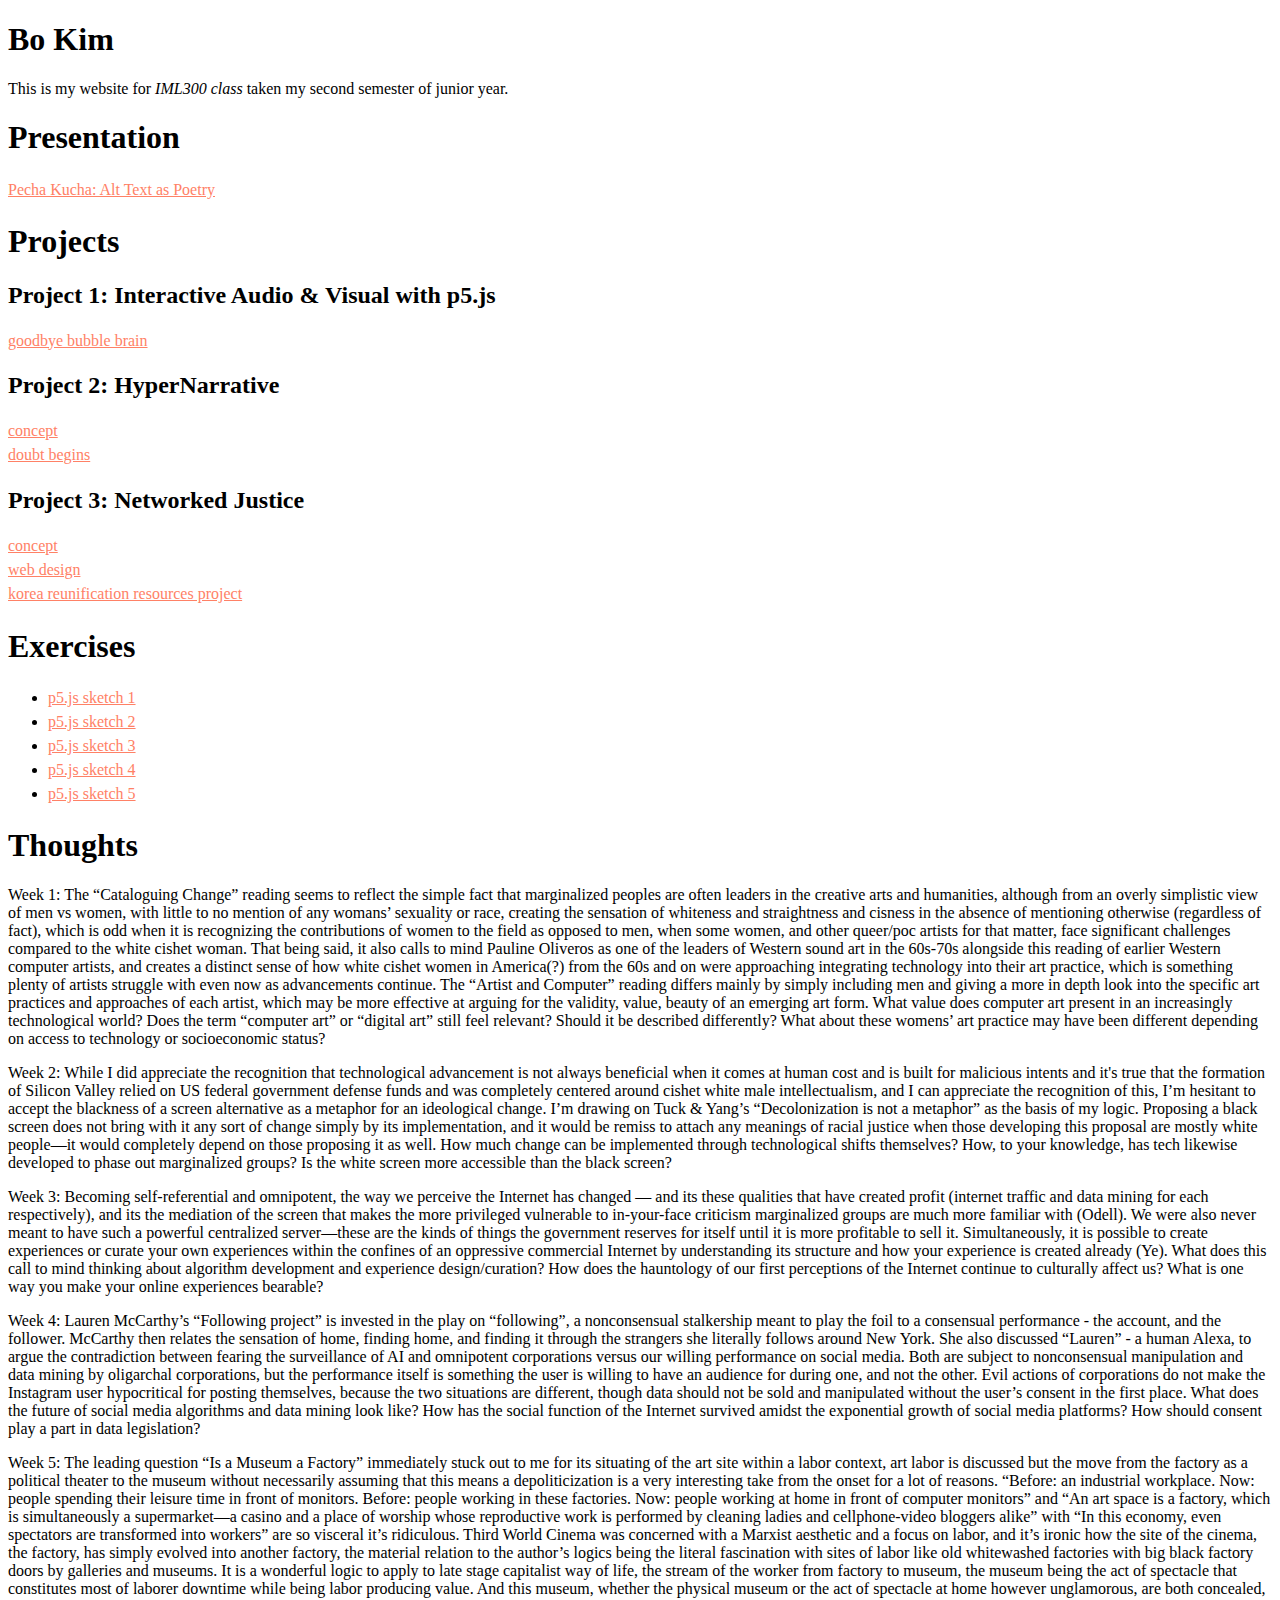
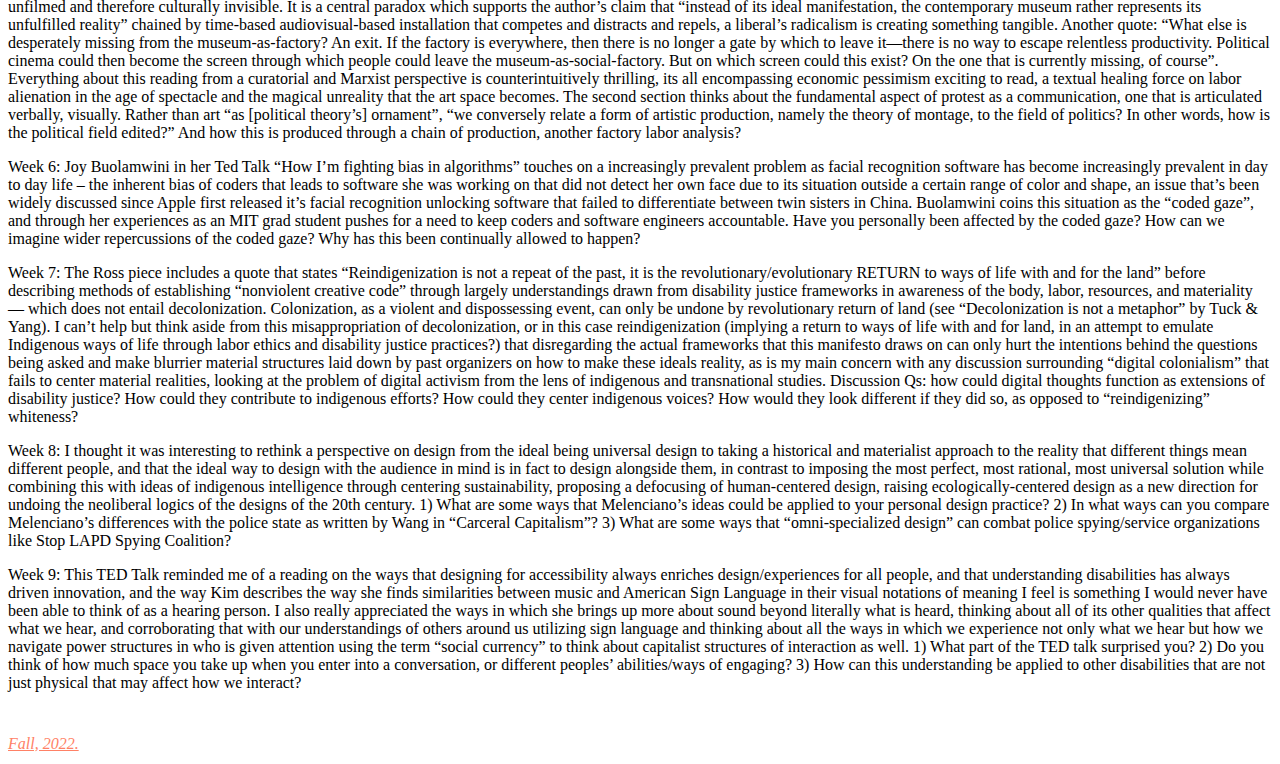
==== index.html @ 4d61f075 "Update index.html" ====
<!DOCTYPE html>
<html>

  <head>
    <meta charset="UTF-8" />
    <title>Bo Kim</title>
    
      <style>
    background-color: #791717;
    color: #ffe6e6;
    font-family: "Lucida Console", "Courier New", monospace;
    cursor: url('cursor.png'), auto;
}

body {
    padding: 40px;
}
    a {
    color: #ff8166;
    line-height: 1.5;
}
  </style>
    
</head>

<body>
    <div>
        <!--Update with your name-->
        <h1>Bo Kim</h1>

        <p>This is my website for <i>IML300 class</i> taken my second semester of junior year. </p>
    </div>

    <div>
        <h1>Presentation</h1>
        <a href="https://www.canva.com/design/DAFRbvf34KQ/1_W4xJ2hzU0SEb_em7gsdQ/edit?utm_content=DAFRbvf34KQ&utm_campaign=designshare&utm_medium=link2&utm_source=sharebutton">Pecha Kucha: Alt Text as Poetry</a>
    </div>

    <div>
        <h1>Projects</h1>
        <h2>Project 1: Interactive Audio & Visual with p5.js</h2>
        <a href="https://editor.p5js.org/bobobateman/sketches/7OLtkLyOs">goodbye bubble brain</a>

        <h2>Project 2: HyperNarrative</h2>
        <a href="https://docs.google.com/document/d/1oF_2ytIxuKuSJoKbL9_PKcDknPT5IX-78cxqgVmA_ms/edit?usp=sharing">concept</a><br />
        <a href="https://glitch.com/~iml-project-1---doubt-begins">doubt begins</a>

        <h2>Project 3: Networked Justice</h2>
        <a href="https://docs.google.com/document/d/18fi166bRc2h5X5LHal1V1sHDNvxjoSZGLfGyrXXB000/edit?usp=sharing">concept</a><br />
        <a href="https://www.figma.com/file/TfbynK7PKWeTsfP9bk0bso/IML300-Project-3-Website-Flow?node-id=0%3A1&t=LrcchwoYIsVsvRzd-1">web design</a><br />
        <a href="https://qsnumberonefan.github.io/iml300/index.html">korea reunification resources project</a>
    </div>

    <div>
        <h1>Exercises</h1>
        <ul>
            <li><a href="https://editor.p5js.org/bobobateman/sketches/Y1jqasS78">p5.js sketch 1</a></li>
            <li><a href="https://editor.p5js.org/bobobateman/sketches/VoDY4PrRL">p5.js sketch 2</a></li>
            <li><a href="https://editor.p5js.org/bobobateman/sketches/JpS1NvXtG">p5.js sketch 3</a></li>
            <li><a href="https://editor.p5js.org/bobobateman/sketches/N1Z4-82Ug">p5.js sketch 4</a></li>
            <li><a href="https://editor.p5js.org/bobobateman/sketches/c443j-0R4">p5.js sketch 5</a></li>
        </ul>
    </div>

    <h1>Thoughts</h1>
    <p> Week 1: The “Cataloguing Change” reading seems to reflect the simple fact that marginalized peoples are often leaders in the creative arts and humanities, although from an overly simplistic view of men vs women, with little to no mention of any womans’ sexuality or race, creating the sensation of whiteness and straightness and cisness in the absence of mentioning otherwise (regardless of fact), which is odd when it is recognizing the contributions of women to the field as opposed to men, when some women, and other queer/poc artists for that matter, face significant challenges compared to the white cishet woman. That being said, it also calls to mind Pauline Oliveros as one of the leaders of Western sound art in the 60s-70s alongside this reading of earlier Western computer artists, and creates a distinct sense of how white cishet women in America(?) from the 60s and on were approaching integrating technology into their art practice, which is something plenty of artists struggle with even now as advancements continue. The “Artist and Computer” reading differs mainly by simply including men and giving a more in depth look into the specific art practices and approaches of each artist, which may be more effective at arguing for the validity, value, beauty of an emerging art form. What value does computer art present in an increasingly technological world? Does the term “computer art” or “digital art” still feel relevant? Should it be described differently? What about these womens’ art practice may have been different depending on access to technology or socioeconomic status? </p>
    <p> Week 2: While I did appreciate the recognition that technological advancement is not always beneficial when it comes at human cost and is built for malicious intents and it's true that the formation of Silicon Valley relied on US federal government defense funds and was completely centered around cishet white male intellectualism, and I can appreciate the recognition of this, I’m hesitant to accept the blackness of a screen alternative as a metaphor for an ideological change. I’m drawing on Tuck & Yang’s “Decolonization is not a metaphor” as the basis of my logic. Proposing a black screen does not bring with it any sort of change simply by its implementation, and it would be remiss to attach any meanings of racial justice when those developing this proposal are mostly white people—it would completely depend on those proposing it as well. How much change can be implemented through technological shifts themselves? How, to your knowledge, has tech likewise developed to phase out marginalized groups? Is the white screen more accessible than the black screen? </p>
    <p> Week 3: Becoming self-referential and omnipotent, the way we perceive the Internet has changed — and its these qualities that have created profit (internet traffic and data mining for each respectively), and its the mediation of the screen that makes the more privileged vulnerable to in-your-face criticism marginalized groups are much more familiar with (Odell). We were also never meant to have such a powerful centralized server—these are the kinds of things the government reserves for itself until it is more profitable to sell it. Simultaneously, it is possible to create experiences or curate your own experiences within the confines of an oppressive commercial Internet by understanding its structure and how your experience is created already (Ye). What does this call to mind thinking about algorithm development and experience design/curation? How does the hauntology of our first perceptions of the Internet continue to culturally affect us? What is one way you make your online experiences bearable? </p>
    <p> Week 4: Lauren McCarthy’s “Following project” is invested in the play on “following”, a nonconsensual stalkership meant to play the foil to a consensual performance - the account, and the follower. McCarthy then relates the sensation of home, finding home, and finding it through the strangers she literally follows around New York. She also discussed “Lauren” - a human Alexa, to argue the contradiction between fearing the surveillance of AI and omnipotent corporations versus our willing performance on social media. Both are subject to nonconsensual manipulation and data mining by oligarchal corporations, but the performance itself is something the user is willing to have an audience for during one, and not the other. Evil actions of corporations do not make the Instagram user hypocritical for posting themselves, because the two situations are different, though data should not be sold and manipulated without the user’s consent in the first place. What does the future of social media algorithms and data mining look like? How has the social function of the Internet survived amidst the exponential growth of social media platforms? How should consent play a part in data legislation? </p>
    <p> Week 5: The leading question “Is a Museum a Factory” immediately stuck out to me for its situating of the art site within a labor context, art labor is discussed but the move from the factory as a political theater to the museum without necessarily assuming that this means a depoliticization is a very interesting take from the onset for a lot of reasons. “Before: an industrial workplace. Now: people spending their leisure time in front of monitors. Before: people working in these factories. Now: people working at home in front of computer monitors” and “An art space is a factory, which is simultaneously a supermarket—a casino and a place of worship whose reproductive work is performed by cleaning ladies and cellphone-video bloggers alike” with “In this economy, even spectators are transformed into workers” are so visceral it’s ridiculous. Third World Cinema was concerned with a Marxist aesthetic and a focus on labor, and it’s ironic how the site of the cinema, the factory, has simply evolved into another factory, the material relation to the author’s logics being the literal fascination with sites of labor like old whitewashed factories with big black factory doors by galleries and museums. It is a wonderful logic to apply to late stage capitalist way of life, the stream of the worker from factory to museum, the museum being the act of spectacle that constitutes most of laborer downtime while being labor producing value. And this museum, whether the physical museum or the act of spectacle at home however unglamorous, are both concealed, unfilmed and therefore culturally invisible. It is a central paradox which supports the author’s claim that “instead of its ideal manifestation, the contemporary museum rather represents its unfulfilled reality” chained by time-based audiovisual-based installation that competes and distracts and repels, a liberal’s radicalism is creating something tangible. Another quote: “What else is desperately missing from the museum-as-factory? An exit. If the factory is everywhere, then there is no longer a gate by which to leave it—there is no way to escape relentless productivity. Political cinema could then become the screen through which people could leave the museum-as-social-factory. But on which screen could this exist? On the one that is currently missing, of course”. Everything about this reading from a curatorial and Marxist perspective is counterintuitively thrilling, its all encompassing economic pessimism exciting to read, a textual healing force on labor alienation in the age of spectacle and the magical unreality that the art space becomes. The second section thinks about the fundamental aspect of protest as a communication, one that is articulated verbally, visually. Rather than art “as [political theory’s] ornament”, “we conversely relate a form of artistic production, namely the theory of montage, to the field of politics? In other words, how is the political field edited?” And how this is produced through a chain of production, another factory labor analysis? </p>
    <p> Week 6: Joy Buolamwini in her Ted Talk “How I’m fighting bias in algorithms” touches on a increasingly prevalent problem as facial recognition software has become increasingly prevalent in day to day life – the inherent bias of coders that leads to software she was working on that did not detect her own face due to its situation outside a certain range of color and shape, an issue that’s been widely discussed since Apple first released it’s facial recognition unlocking software that failed to differentiate between twin sisters in China. Buolamwini coins this situation as the “coded gaze”, and through her experiences as an MIT grad student pushes for a need to keep coders and software engineers accountable. Have you personally been affected by the coded gaze? How can we imagine wider repercussions of the coded gaze? Why has this been continually allowed to happen? </p>
    <p> Week 7: The Ross piece includes a quote that states “Reindigenization is not a repeat of the past, it is the revolutionary/evolutionary RETURN to ways of life with and for the land” before describing methods of establishing “nonviolent creative code” through largely understandings drawn from disability justice frameworks in awareness of the body, labor, resources, and materiality — which does not entail decolonization. Colonization, as a violent and dispossessing event, can only be undone by revolutionary return of land (see “Decolonization is not a metaphor” by Tuck & Yang). I can’t help but think aside from this misappropriation of decolonization, or in this case reindigenization (implying a return to ways of life with and for land, in an attempt to emulate Indigenous ways of life through labor ethics and disability justice practices?) that disregarding the actual frameworks that this manifesto draws on can only hurt the intentions behind the questions being asked and make blurrier material structures laid down by past organizers on how to make these ideals reality, as is my main concern with any discussion surrounding “digital colonialism” that fails to center material realities, looking at the problem of digital activism from the lens of indigenous and transnational studies. Discussion Qs: how could digital thoughts function as extensions of disability justice? How could they contribute to indigenous efforts? How could they center indigenous voices? How would they look different if they did so, as opposed to “reindigenizing” whiteness? </p>
    <p> Week 8: I thought it was interesting to rethink a perspective on design from the ideal being universal design to taking a historical and materialist approach to the reality that different things mean different people, and that the ideal way to design with the audience in mind is in fact to design alongside them, in contrast to imposing the most perfect, most rational, most universal solution while combining this with ideas of indigenous intelligence through centering sustainability, proposing a defocusing of human-centered design, raising ecologically-centered design as a new direction for undoing the neoliberal logics of the designs of the 20th century. 1) What are some ways that Melenciano’s ideas could be applied to your personal design practice? 2) In what ways can you compare Melenciano’s differences with the police state as written by Wang in “Carceral Capitalism”? 3) What are some ways that “omni-specialized design” can combat police spying/service organizations like Stop LAPD Spying Coalition? </p>
    <p> Week 9: This TED Talk reminded me of a reading on the ways that designing for accessibility always enriches design/experiences for all people, and that understanding disabilities has always driven innovation, and the way Kim describes the way she finds similarities between music and American Sign Language in their visual notations of meaning I feel is something I would never have been able to think of as a hearing person. I also really appreciated the ways in which she brings up more about sound beyond literally what is heard, thinking about all of its other qualities that affect what we hear, and corroborating that with our understandings of others around us utilizing sign language and thinking about all the ways in which we experience not only what we hear but how we navigate power structures in who is given attention using the term “social currency” to think about capitalist structures of interaction as well. 1) What part of the TED talk surprised you? 2) Do you think of how much space you take up when you enter into a conversation, or different peoples’ abilities/ways of engaging? 3) How can this understanding be applied to other disabilities that are not just physical that may affect how we interact? </p>
    <a href="https://docs.google.com/document/d/1plZsmls-rFoPuwNCzWztb96tAV_1UAJaIR10FljFATM/edit?usp=sharing"><i read and write..</a><br />

            <footer>Fall, 2022.</footer>
</body></html>
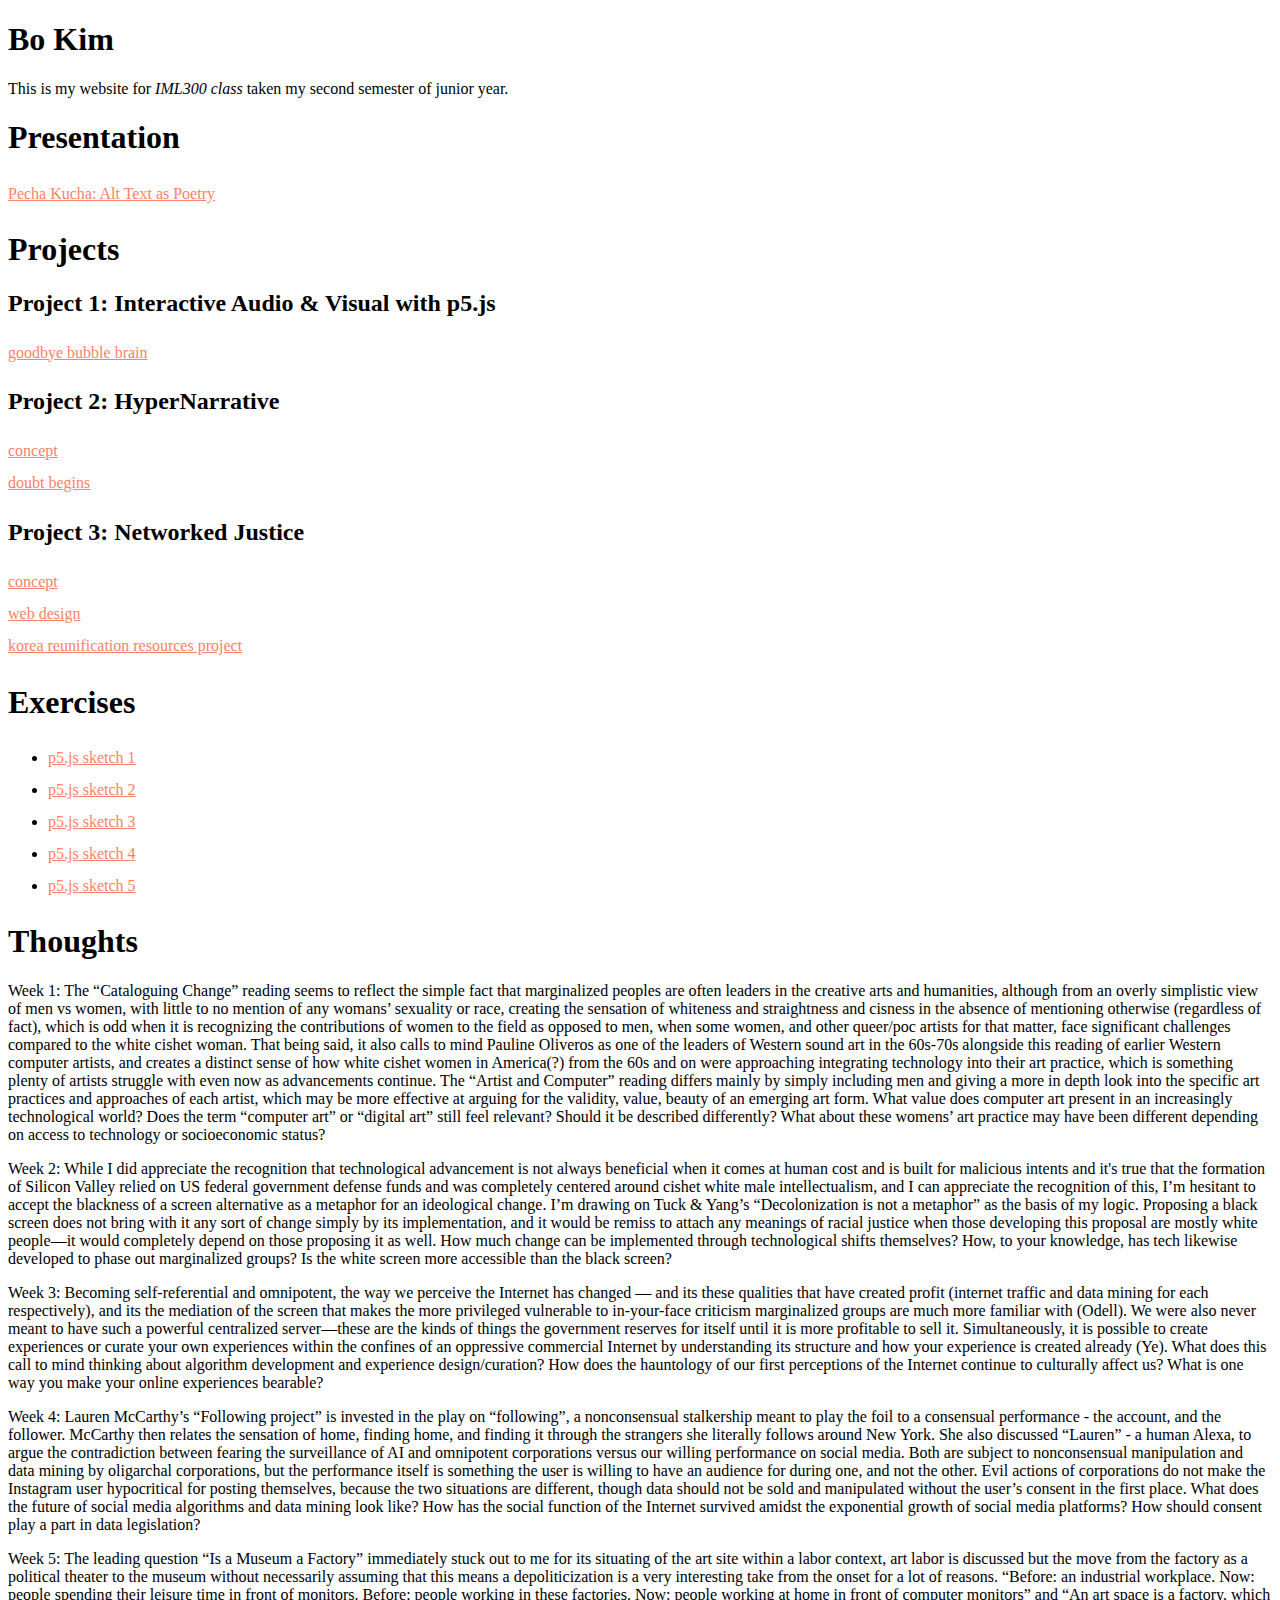
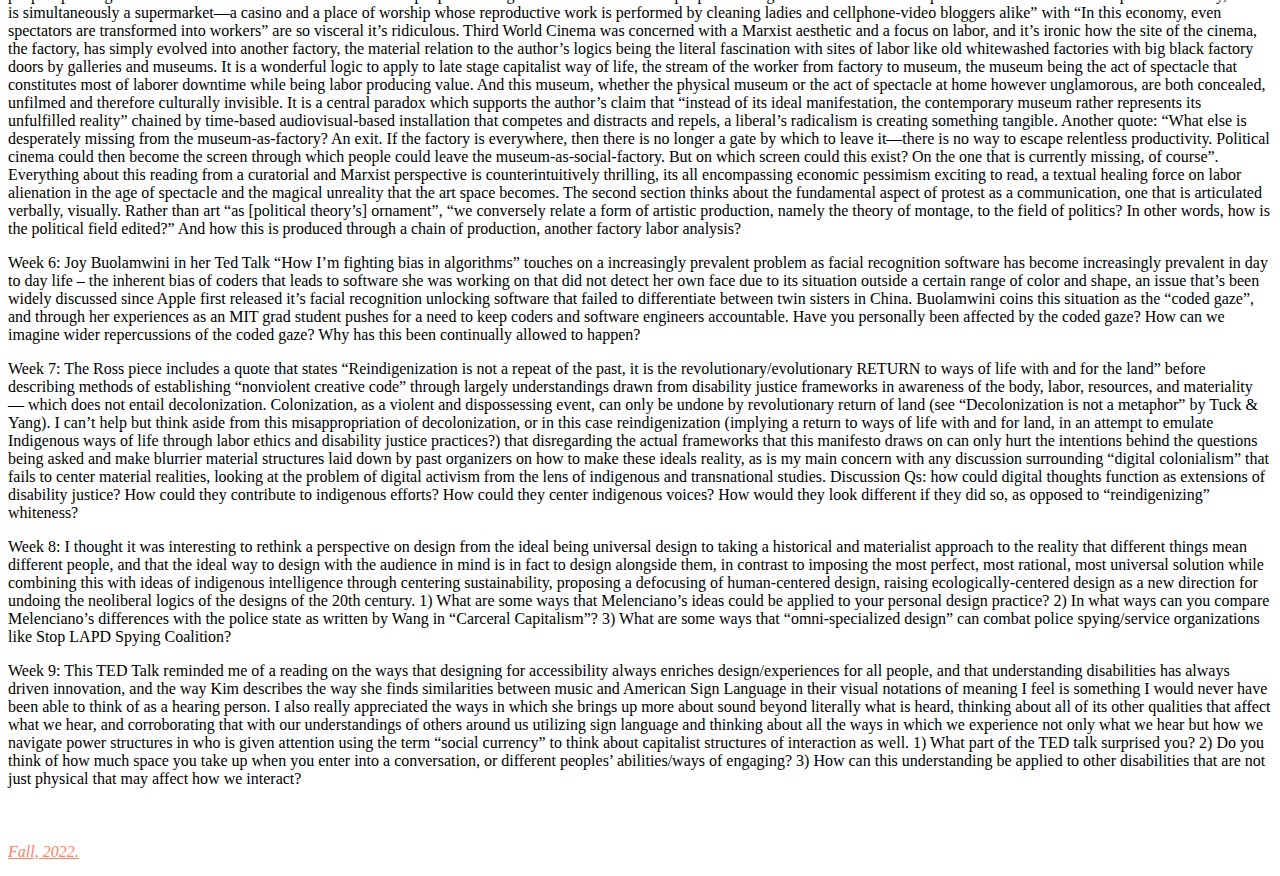
==== commit 03848f8b: "Update index.html" ====
--- a/index.html
+++ b/index.html
@@ -13,11 +13,11 @@
 }
 
 body {
-    padding: 40px;
+    padding: 60;
 }
     a {
     color: #ff8166;
-    line-height: 1.5;
+    line-height: 2;
 }
   </style>
     
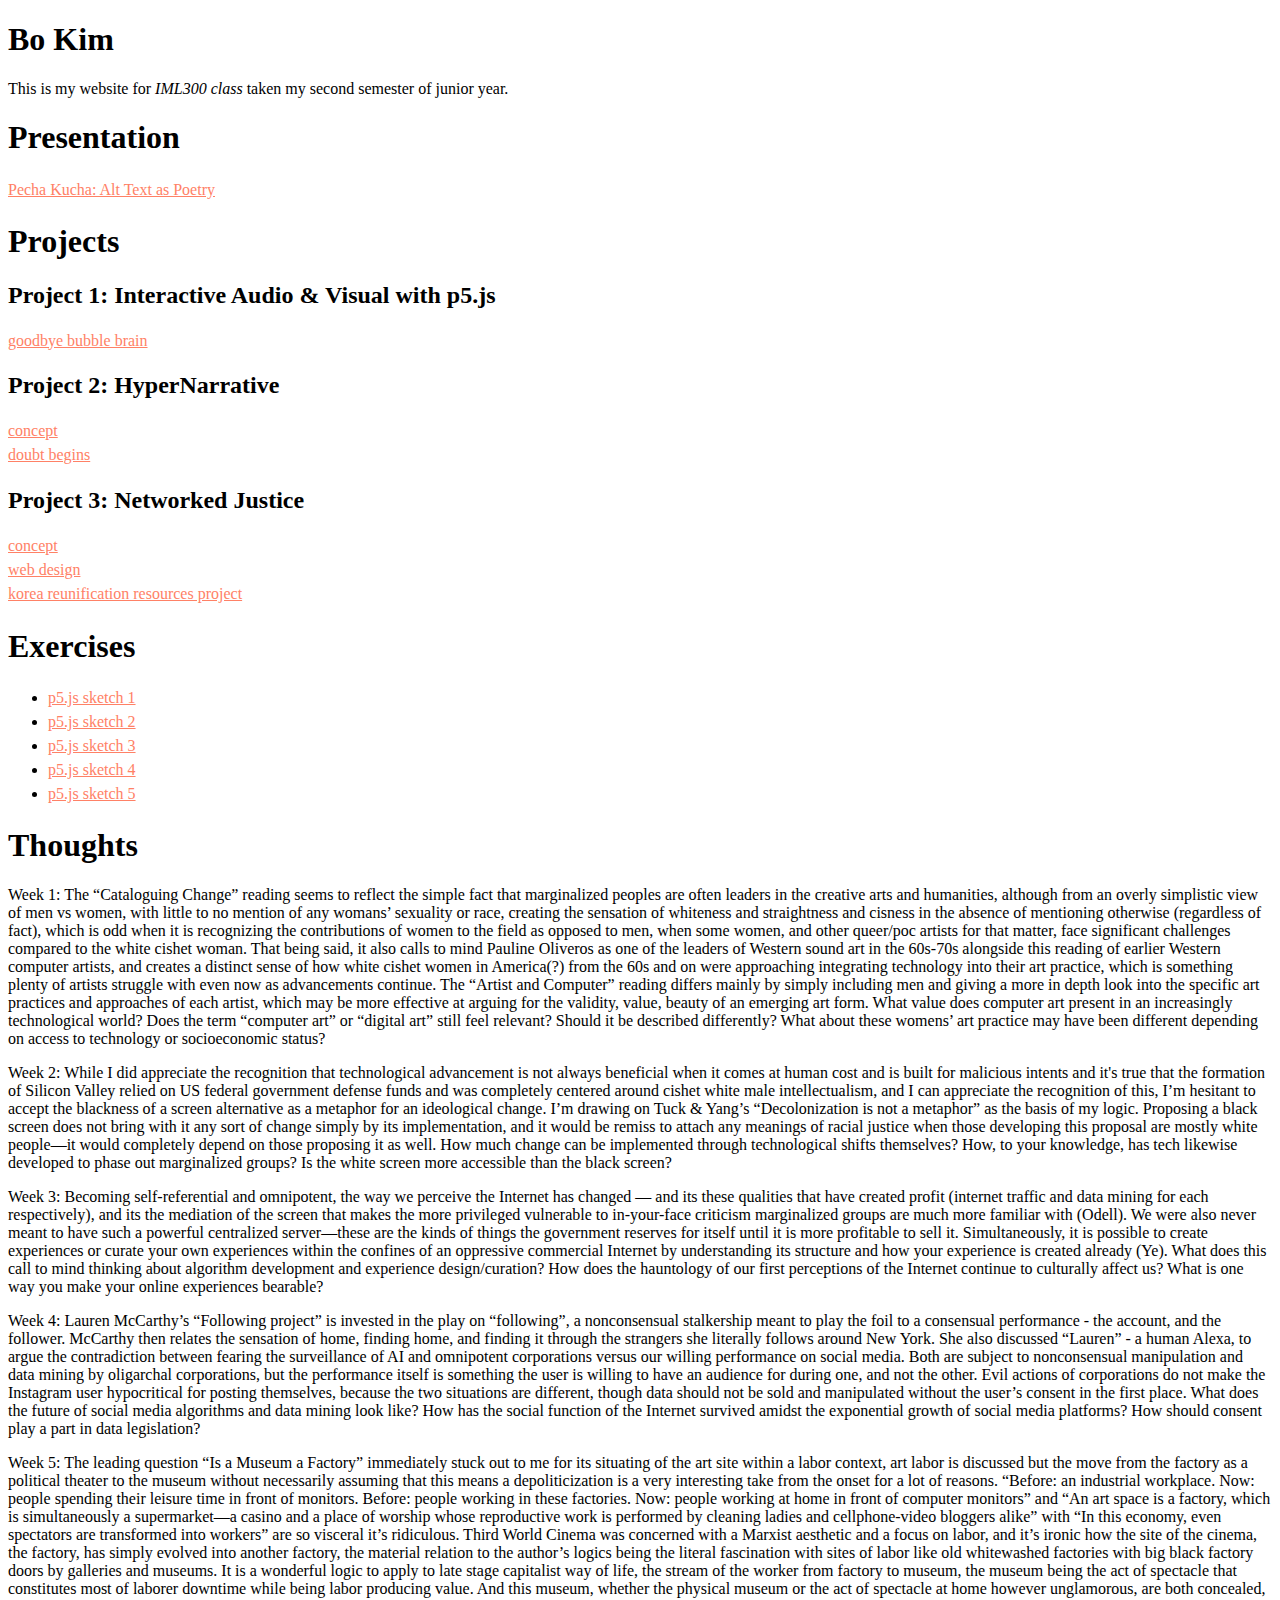
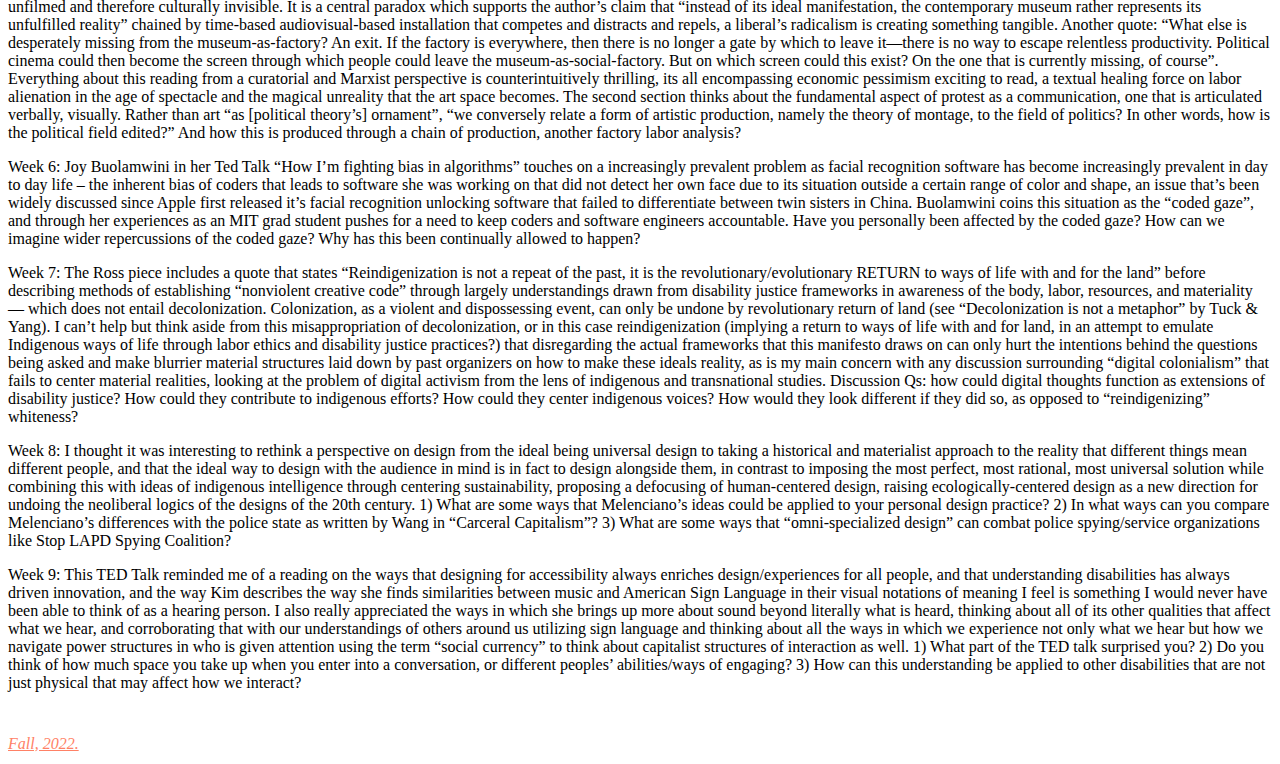
==== commit 0d68156b: "Update index.html" ====
--- a/index.html
+++ b/index.html
@@ -5,7 +5,7 @@
     <meta charset="UTF-8" />
     <title>Bo Kim</title>
     
-      <style>
+    <style>
     background-color: #791717;
     color: #ffe6e6;
     font-family: "Lucida Console", "Courier New", monospace;
@@ -13,11 +13,11 @@
 }
 
 body {
-    padding: 60;
+    padding: 20px;
 }
     a {
     color: #ff8166;
-    line-height: 2;
+    line-height: 1.5;
 }
   </style>
     
